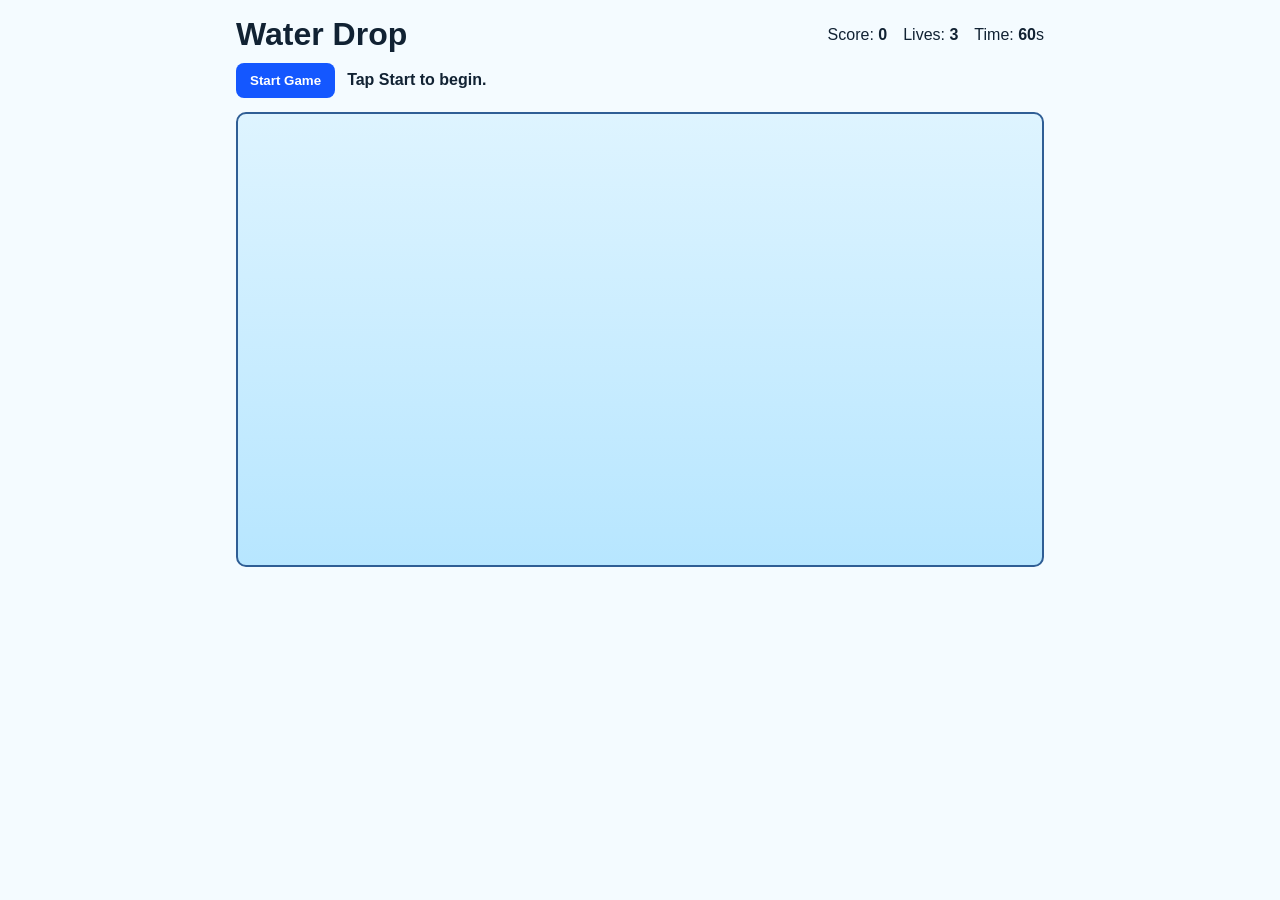
==== index.html @ b47b7f79 "Improve keyboard interaction model for game area Co-authored-by: zljones1 <321832569+zljones1@users." ====
<!doctype html>
<html lang="en">
  <head>
    <meta charset="UTF-8" />
    <meta name="viewport" content="width=device-width, initial-scale=1.0" />
    <title>Water Drop Prototype</title>
    <link rel="stylesheet" href="style.css" />
  </head>
  <body>
    <main class="app">
      <header class="hud">
        <h1>Water Drop</h1>
        <div class="stats">
          <span>Score: <strong id="score">0</strong></span>
          <span>Lives: <strong id="lives">3</strong></span>
          <span>Time: <strong id="time">60</strong>s</span>
        </div>
      </header>

      <section class="controls">
        <button id="startButton" type="button">Start Game</button>
        <p id="message" role="status" aria-live="polite" aria-atomic="true">
          Tap Start to begin.
        </p>
      </section>

      <section
        id="gameArea"
        class="game-area"
        tabindex="0"
        aria-label="Game area"
      ></section>
    </main>

    <script src="script.js"></script>
  </body>
</html>
---- style.css ----
:root {
  color-scheme: light;
  font-family: Arial, sans-serif;
}

* {
  box-sizing: border-box;
}

body {
  margin: 0;
  background: #f4fbff;
  color: #123;
}

.app {
  max-width: 840px;
  margin: 0 auto;
  padding: 16px;
}

.hud {
  display: flex;
  justify-content: space-between;
  align-items: center;
  gap: 16px;
  flex-wrap: wrap;
}

.hud h1 {
  margin: 0;
}

.stats {
  display: flex;
  gap: 16px;
  flex-wrap: wrap;
}

.controls {
  display: flex;
  align-items: center;
  gap: 12px;
  margin: 10px 0 14px;
}

#startButton {
  border: 0;
  border-radius: 8px;
  padding: 10px 14px;
  background: #1457ff;
  color: #fff;
  font-weight: 700;
  cursor: pointer;
}

#startButton:disabled {
  opacity: 0.6;
  cursor: not-allowed;
}

#message {
  margin: 0;
  min-height: 1.2rem;
  font-weight: 600;
}

.game-area {
  position: relative;
  width: 100%;
  aspect-ratio: 16 / 9;
  min-height: 420px;
  border: 2px solid #2f5e95;
  border-radius: 10px;
  overflow: hidden;
  background: linear-gradient(#def4ff, #b7e6ff);
  touch-action: none;
}

.game-area:focus-visible {
  outline: 3px solid #111;
  outline-offset: 3px;
}

.drop {
  position: absolute;
  width: 44px;
  height: 50px;
  border-radius: 50% 50% 55% 55%;
  cursor: pointer;
  user-select: none;
  touch-action: manipulation;
}

.drop.good {
  background: radial-gradient(circle at 35% 28%, #c8f2ff, #1d98eb);
  border: 1px solid #0f72b8;
}

.drop.bad {
  background: radial-gradient(circle at 35% 28%, #f4d0a8, #8f5b2e);
  border: 1px solid #6f421b;
}

.drop:focus-visible {
  outline: 3px solid #111;
  outline-offset: 2px;
}

@media (max-width: 700px) {
  .game-area {
    min-height: 340px;
  }

  .controls {
    flex-direction: column;
    align-items: flex-start;
  }
}
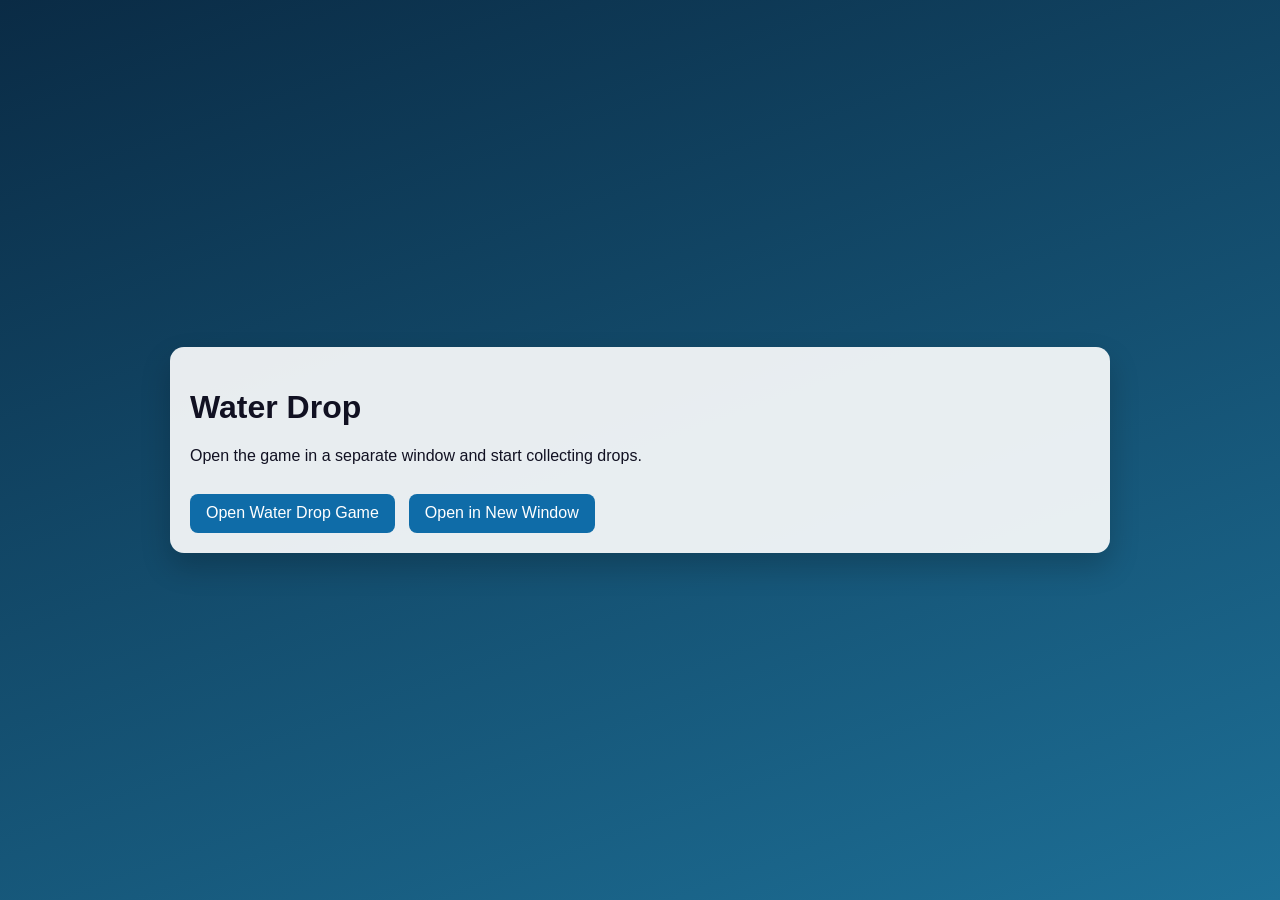
==== commit 14223333: "Add launcher link and separate game window Co-authored-by: zljones1 <321832569+zljones1@users.norepl" ====
--- a/index.html
+++ b/index.html
@@ -3,35 +3,22 @@
   <head>
     <meta charset="UTF-8" />
     <meta name="viewport" content="width=device-width, initial-scale=1.0" />
-    <title>Water Drop Prototype</title>
+    <title>Water Drop Launcher</title>
     <link rel="stylesheet" href="style.css" />
   </head>
-  <body>
-    <main class="app">
-      <header class="hud">
-        <h1>Water Drop</h1>
-        <div class="stats">
-          <span>Score: <strong id="score">0</strong></span>
-          <span>Lives: <strong id="lives">3</strong></span>
-          <span>Time: <strong id="time">60</strong>s</span>
-        </div>
-      </header>
-
-      <section class="controls">
-        <button id="startButton" type="button">Start Game</button>
-        <p id="message" role="status" aria-live="polite" aria-atomic="true">
-          Tap Start to begin.
-        </p>
-      </section>
-
-      <section
-        id="gameArea"
-        class="game-area"
-        tabindex="0"
-        aria-label="Game area"
-      ></section>
+  <body class="launcher-page">
+    <main class="launcher-card">
+      <h1>Water Drop</h1>
+      <p>Open the game in a separate window and start collecting drops.</p>
+      <a id="open-game-link" class="launch-link" href="game.html" target="_blank" rel="noopener noreferrer">
+        Open Water Drop Game
+      </a>
+      <button id="open-game-button" class="launch-button" type="button">Open in New Window</button>
     </main>
-
-    <script src="script.js"></script>
+    <script>
+      document.getElementById("open-game-button").addEventListener("click", () => {
+        window.open("game.html", "water_drop_game", "width=900,height=700,resizable=yes");
+      });
+    </script>
   </body>
 </html>
--- a/style.css
+++ b/style.css
@@ -1,119 +1,76 @@
 :root {
-  color-scheme: light;
+  color-scheme: light dark;
   font-family: Arial, sans-serif;
-}
-
-* {
-  box-sizing: border-box;
 }
 
 body {
   margin: 0;
-  background: #f4fbff;
-  color: #123;
+  min-height: 100vh;
 }
 
-.app {
-  max-width: 840px;
-  margin: 0 auto;
-  padding: 16px;
+.launcher-page,
+.game-page {
+  display: grid;
+  place-items: center;
+  background: linear-gradient(160deg, #0a2b45, #1d6f96);
+}
+
+.launcher-card,
+.game-shell {
+  width: min(92vw, 900px);
+  background: rgba(255, 255, 255, 0.9);
+  color: #112;
+  border-radius: 14px;
+  padding: 1.25rem;
+  box-shadow: 0 14px 30px rgba(0, 0, 0, 0.2);
+}
+
+.launch-link,
+.launch-button,
+#restart {
+  display: inline-block;
+  margin-top: 0.8rem;
+  margin-right: 0.6rem;
+  padding: 0.65rem 1rem;
+  border-radius: 8px;
+  border: 0;
+  background: #0f6ca8;
+  color: #fff;
+  font-size: 1rem;
+  text-decoration: none;
+  cursor: pointer;
+}
+
+.launch-link:hover,
+.launch-button:hover,
+#restart:hover {
+  background: #0b547f;
 }
 
 .hud {
-  display: flex;
-  justify-content: space-between;
-  align-items: center;
-  gap: 16px;
-  flex-wrap: wrap;
-}
-
-.hud h1 {
-  margin: 0;
+  display: grid;
+  gap: 0.35rem;
 }
 
 .stats {
   display: flex;
-  gap: 16px;
-  flex-wrap: wrap;
+  gap: 1rem;
+  font-weight: 700;
+}
+
+#feedback {
+  margin: 0;
+  font-size: 0.95rem;
+}
+
+#game-canvas {
+  margin-top: 0.8rem;
+  width: 100%;
+  border: 2px solid #0f6ca8;
+  border-radius: 10px;
+  background: linear-gradient(#d7f3ff, #8ad0f0);
 }
 
 .controls {
-  display: flex;
-  align-items: center;
-  gap: 12px;
-  margin: 10px 0 14px;
+  margin-top: 0.8rem;
 }
-
-#startButton {
-  border: 0;
-  border-radius: 8px;
-  padding: 10px 14px;
-  background: #1457ff;
-  color: #fff;
-  font-weight: 700;
-  cursor: pointer;
-}
-
-#startButton:disabled {
-  opacity: 0.6;
-  cursor: not-allowed;
-}
-
-#message {
-  margin: 0;
-  min-height: 1.2rem;
-  font-weight: 600;
-}
-
-.game-area {
-  position: relative;
-  width: 100%;
-  aspect-ratio: 16 / 9;
-  min-height: 420px;
-  border: 2px solid #2f5e95;
-  border-radius: 10px;
-  overflow: hidden;
-  background: linear-gradient(#def4ff, #b7e6ff);
-  touch-action: none;
-}
-
-.game-area:focus-visible {
-  outline: 3px solid #111;
-  outline-offset: 3px;
-}
-
-.drop {
-  position: absolute;
-  width: 44px;
-  height: 50px;
-  border-radius: 50% 50% 55% 55%;
-  cursor: pointer;
-  user-select: none;
-  touch-action: manipulation;
-}
-
-.drop.good {
-  background: radial-gradient(circle at 35% 28%, #c8f2ff, #1d98eb);
-  border: 1px solid #0f72b8;
-}
-
-.drop.bad {
-  background: radial-gradient(circle at 35% 28%, #f4d0a8, #8f5b2e);
-  border: 1px solid #6f421b;
-}
-
-.drop:focus-visible {
-  outline: 3px solid #111;
-  outline-offset: 2px;
-}
-
-@media (max-width: 700px) {
-  .game-area {
-    min-height: 340px;
-  }
-
-  .controls {
-    flex-direction: column;
-    align-items: flex-start;
-  }
-}
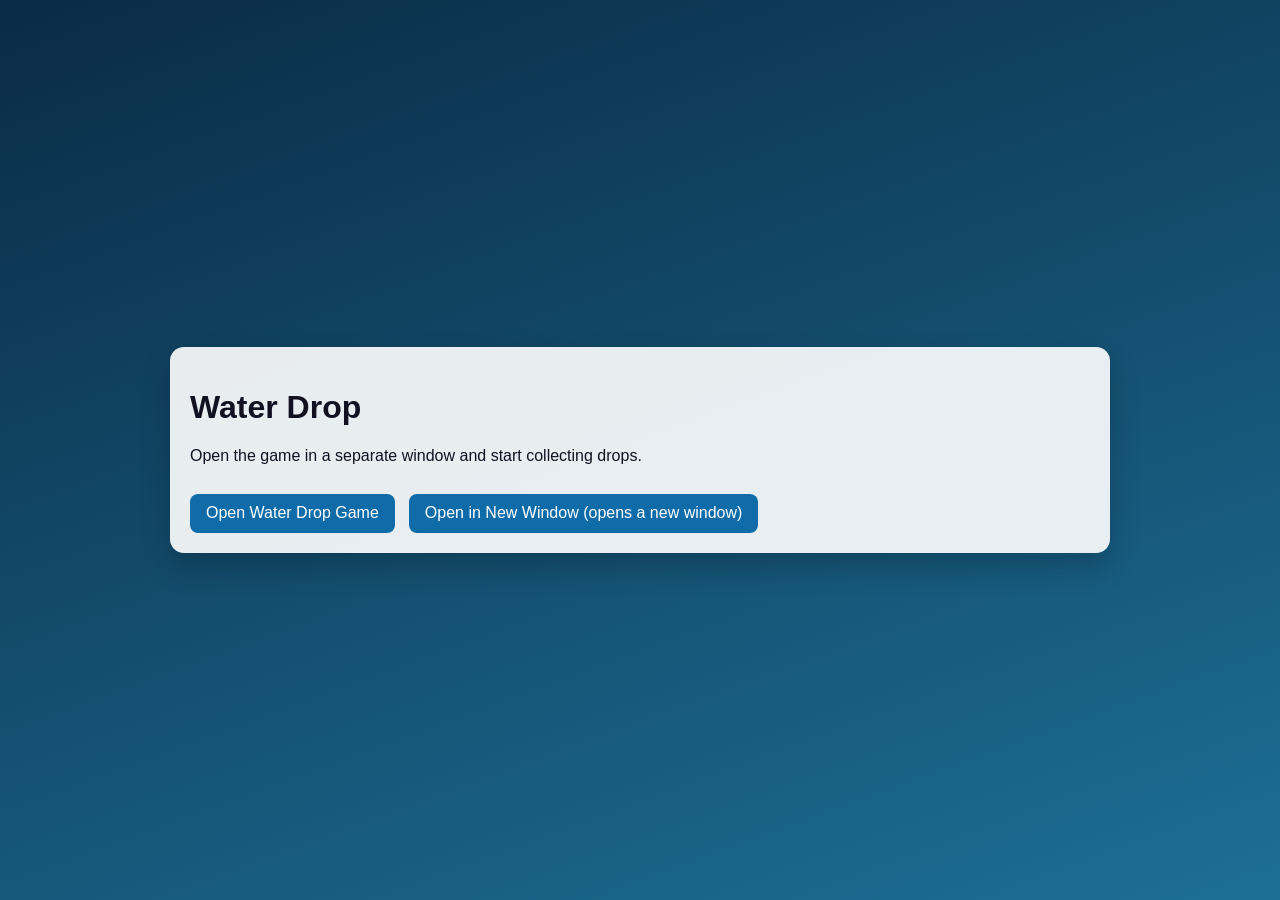
==== commit 8d718e20: "Handle missing game elements and improve button accessibility text Co-authored-by: zljones1 <3218325" ====
--- a/index.html
+++ b/index.html
@@ -13,11 +13,11 @@
       <a id="open-game-link" class="launch-link" href="game.html" target="_blank" rel="noopener noreferrer">
         Open Water Drop Game
       </a>
-      <button id="open-game-button" class="launch-button" type="button">Open in New Window</button>
+      <button id="open-game-button" class="launch-button" type="button">Open in New Window (opens a new window)</button>
     </main>
     <script>
       document.getElementById("open-game-button").addEventListener("click", () => {
-        window.open("game.html", "water_drop_game", "width=900,height=700,resizable=yes");
+        window.open("game.html", "_blank", "noopener,noreferrer,width=900,height=700,resizable=yes");
       });
     </script>
   </body>
--- a/style.css
+++ b/style.css
@@ -74,3 +74,15 @@
 .controls {
   margin-top: 0.8rem;
 }
+
+.sr-only {
+  position: absolute;
+  width: 1px;
+  height: 1px;
+  margin: -1px;
+  padding: 0;
+  border: 0;
+  overflow: hidden;
+  clip: rect(0, 0, 0, 0);
+  white-space: nowrap;
+}
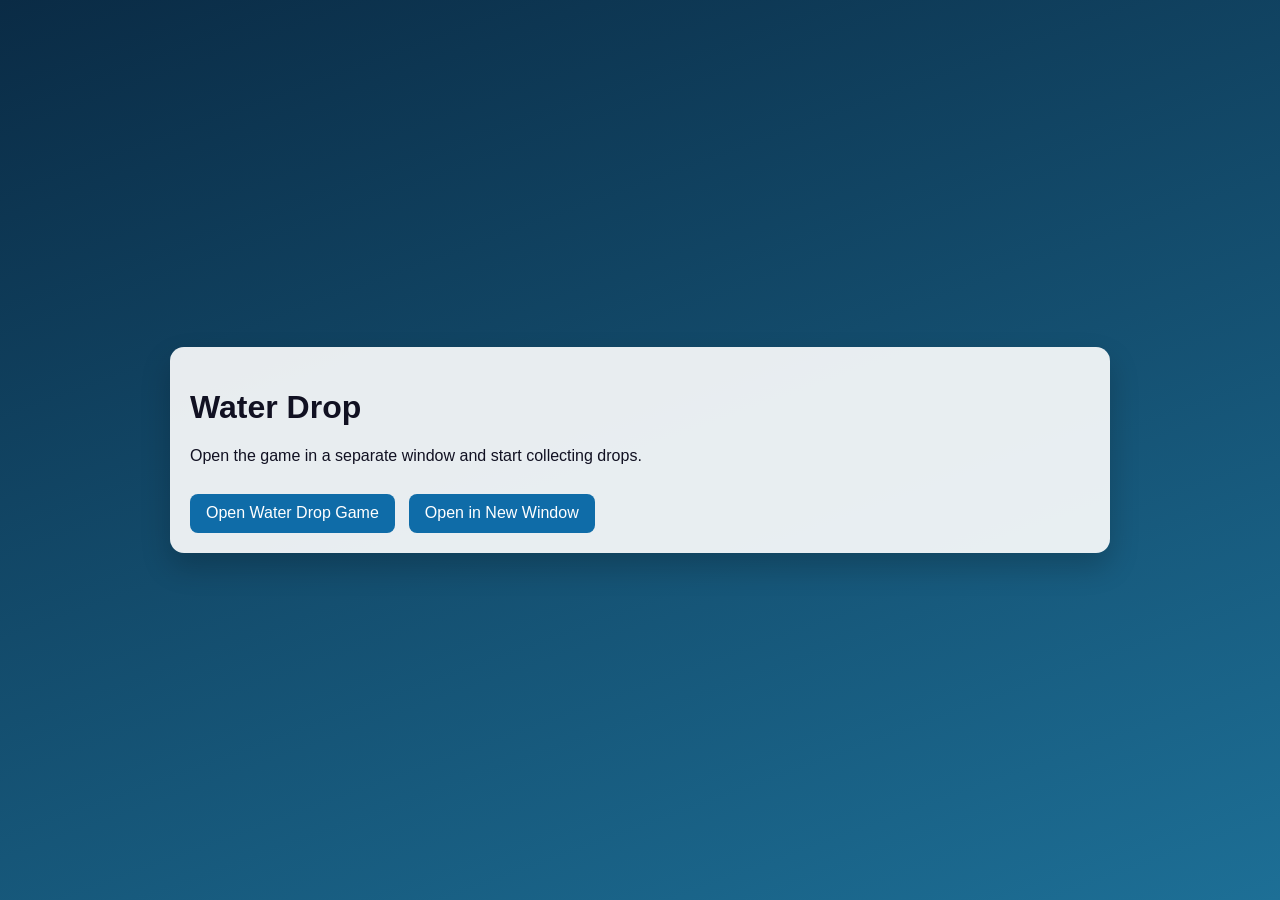
==== commit e3681666: "Fix animation loop startup and simplify window button wording Co-authored-by: zljones1 <321832569+zl" ====
--- a/index.html
+++ b/index.html
@@ -13,7 +13,10 @@
       <a id="open-game-link" class="launch-link" href="game.html" target="_blank" rel="noopener noreferrer">
         Open Water Drop Game
       </a>
-      <button id="open-game-button" class="launch-button" type="button">Open in New Window (opens a new window)</button>
+      <p id="new-window-note" class="sr-only">This button opens the game in a separate browser window.</p>
+      <button id="open-game-button" class="launch-button" type="button" aria-describedby="new-window-note">
+        Open in New Window
+      </button>
     </main>
     <script>
       document.getElementById("open-game-button").addEventListener("click", () => {
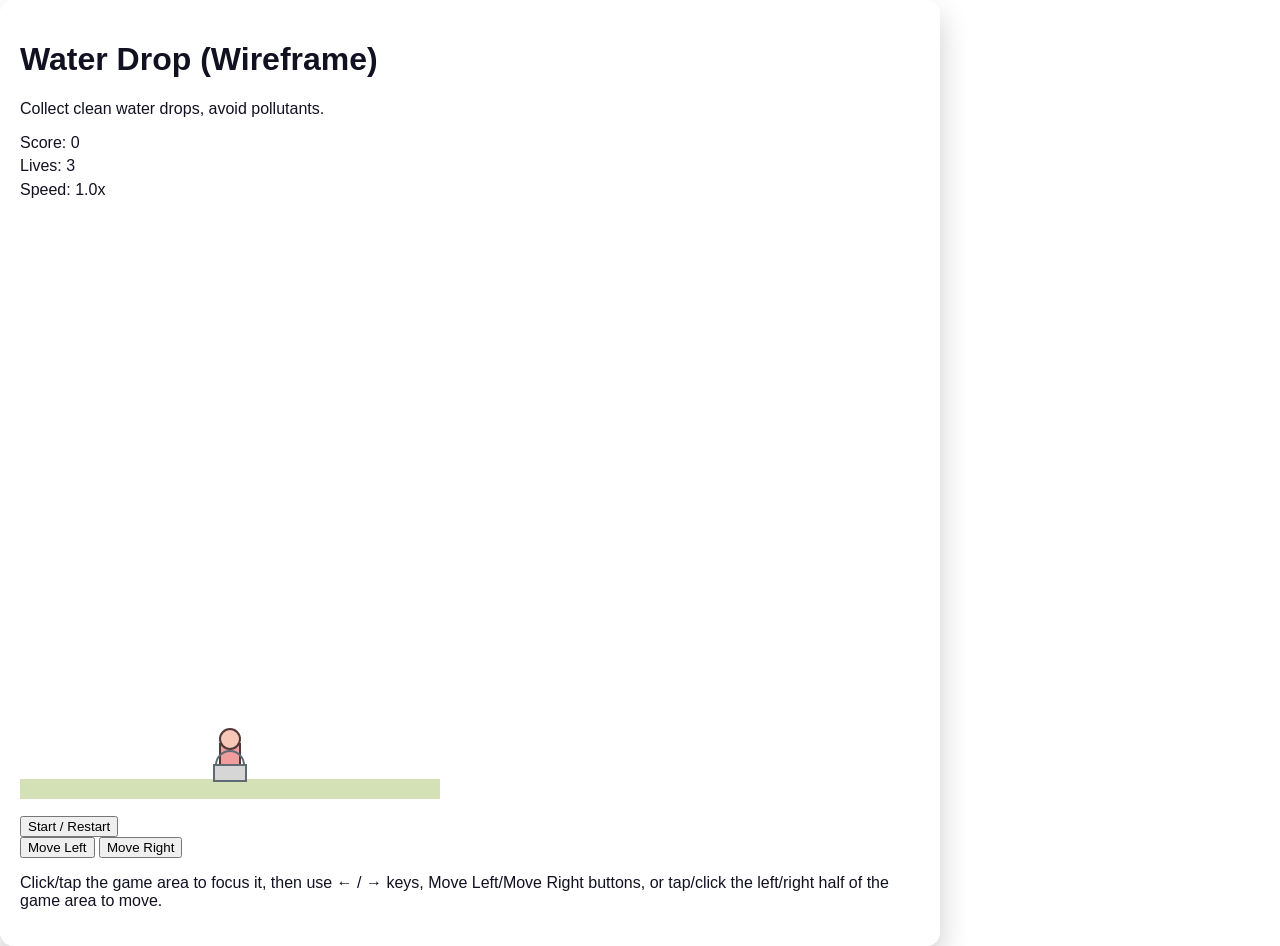
==== commit e71f7b9f: "Align movement button keyboard semantics and grouping accessibility Co-authored-by: zljones1 <321832" ====
--- a/index.html
+++ b/index.html
@@ -3,25 +3,46 @@
   <head>
     <meta charset="UTF-8" />
     <meta name="viewport" content="width=device-width, initial-scale=1.0" />
-    <title>Water Drop Launcher</title>
-    <link rel="stylesheet" href="style.css" />
+    <title>Water Drop Wireframe</title>
+    <link rel="stylesheet" href="./style.css" />
   </head>
-  <body class="launcher-page">
-    <main class="launcher-card">
-      <h1>Water Drop</h1>
-      <p>Open the game in a separate window and start collecting drops.</p>
-      <a id="open-game-link" class="launch-link" href="game.html" target="_blank" rel="noopener noreferrer">
-        Open Water Drop Game
-      </a>
-      <p id="new-window-note" class="sr-only">This button opens the game in a separate browser window.</p>
-      <button id="open-game-button" class="launch-button" type="button" aria-describedby="new-window-note">
-        Open in New Window
-      </button>
+  <body>
+    <main class="game-shell">
+      <header>
+        <h1>Water Drop (Wireframe)</h1>
+        <p class="mission">Collect clean water drops, avoid pollutants.</p>
+      </header>
+
+      <section class="hud" aria-label="Game status">
+        <div id="scoreStatus">Score: <span id="score">0</span></div>
+        <div id="livesStatus">Lives: <span id="lives">3</span></div>
+        <div id="speedStatus">Speed: <span id="speed">1.0x</span></div>
+      </section>
+
+      <section class="play-area-wrap">
+        <canvas
+          id="gameCanvas"
+          width="420"
+          height="600"
+          tabindex="0"
+          aria-label="Water drop game area"
+          aria-describedby="controlsText scoreStatus livesStatus speedStatus feedback"
+        >
+          Water Drop game area. Move left and right to catch clean drops and avoid pollutant drops.
+        </canvas>
+      </section>
+
+      <section class="controls">
+        <button id="startBtn" type="button">Start / Restart</button>
+        <div class="alt-controls" role="group" aria-label="Accessible movement controls">
+          <button id="leftBtn" type="button">Move Left</button>
+          <button id="rightBtn" type="button">Move Right</button>
+        </div>
+        <p id="controlsText">Click/tap the game area to focus it, then use ← / → keys, Move Left/Move Right buttons, or tap/click the left/right half of the game area to move.</p>
+        <p id="feedback" role="status" aria-live="polite"></p>
+      </section>
     </main>
-    <script>
-      document.getElementById("open-game-button").addEventListener("click", () => {
-        window.open("game.html", "_blank", "noopener,noreferrer,width=900,height=700,resizable=yes");
-      });
-    </script>
+
+    <script src="./script.js"></script>
   </body>
 </html>
